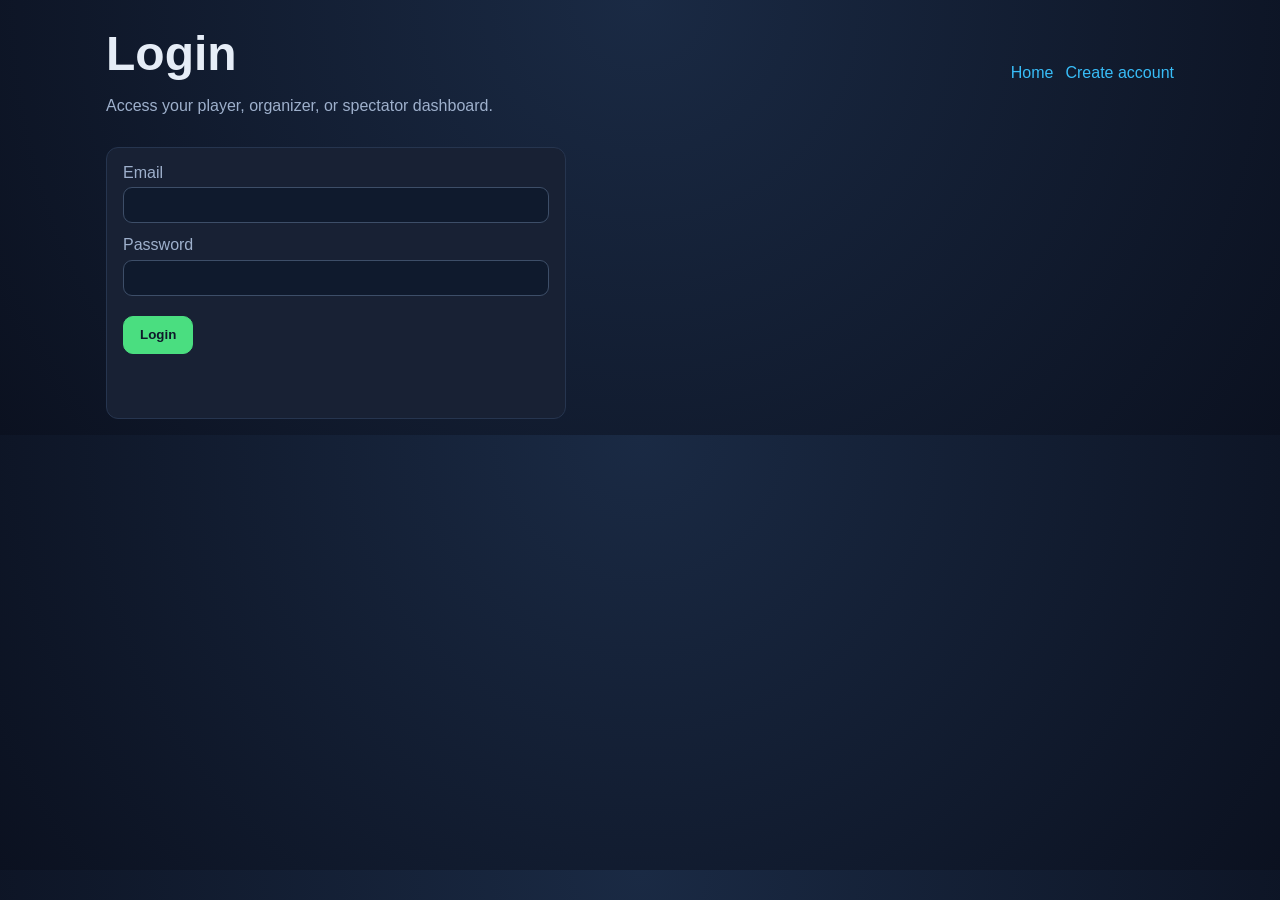
==== pages/auth/login.html @ 9b072035 "First Commit Base Project Files" ====
<!DOCTYPE html>
<html lang="en">
<head>
  <meta charset="UTF-8" />
  <meta name="viewport" content="width=device-width, initial-scale=1.0" />
  <title>Login | Gaming Tournament Portal</title>
  <link rel="stylesheet" href="../../assets/css/main.css" />
</head>
<body>
  <main class="container">
    <header class="page-header">
      <div>
        <h1>Login</h1>
        <p class="muted">Access your player, organizer, or spectator dashboard.</p>
      </div>
      <nav class="page-links">
        <a href="../../index.html">Home</a>
        <a href="signup.html">Create account</a>
      </nav>
    </header>

    <section class="panel" style="max-width: 460px;">
      <form id="login-form" class="stack">
        <label>
          Email
          <input type="email" id="login-email" required />
        </label>
        <label>
          Password
          <input type="password" id="login-password" required />
        </label>
        <button type="submit">Login</button>
      </form>
      <p id="auth-message" class="message"></p>
    </section>
  </main>

  <script type="module" src="../../assets/js/auth/login.js"></script>
</body>
</html>
---- assets/css/main.css ----
:root {
  color-scheme: dark;
  --bg: #0b1120;
  --panel: #182337;
  --panel-alt: #26354f;
  --text: #e6edf7;
  --muted: #9eb0cc;
  --accent: #4ade80;
  --accent-2: #38bdf8;
  --danger: #f87171;
}

* { box-sizing: border-box; }

body {
  margin: 0;
  font-family: Inter, Segoe UI, Arial, sans-serif;
  background: radial-gradient(circle at top, #1a2a44, var(--bg));
  color: var(--text);
}

a { color: var(--accent-2); text-decoration: none; }
a:hover { text-decoration: underline; }

.hero {
  min-height: 62vh;
  padding: 1rem 1rem 2.5rem;
}

.nav {
  max-width: 1100px;
  margin: 0 auto;
  display: flex;
  justify-content: space-between;
  align-items: center;
}

.brand {
  font-weight: 700;
  font-size: 1.2rem;
  color: var(--text);
}

.nav-links {
  display: flex;
  gap: 1rem;
}

.hero-content {
  max-width: 1100px;
  margin: 4rem auto 0;
}

.tag {
  color: var(--accent);
  letter-spacing: 0.06em;
  text-transform: uppercase;
  font-size: 0.8rem;
}

h1 { font-size: clamp(2rem, 4vw, 3rem); margin: 0.6rem 0 1rem; }
h2, h3, h4 { margin-top: 0; }

.sub {
  max-width: 700px;
  color: var(--muted);
  line-height: 1.55;
}

.hero-actions {
  margin-top: 1.5rem;
  display: flex;
  gap: 0.8rem;
  flex-wrap: wrap;
}

.btn,
button {
  background: var(--accent);
  color: #0f172a;
  border: 1px solid var(--accent);
  border-radius: 10px;
  padding: 0.65rem 1rem;
  font-weight: 600;
  cursor: pointer;
}

.btn { display: inline-block; }
.btn-secondary { background: transparent; color: var(--text); border-color: var(--panel-alt); }
button:hover, .btn:hover { opacity: 0.92; text-decoration: none; }

.container {
  max-width: 1100px;
  margin: 0 auto;
  padding: 1rem;
}

.page-header {
  display: flex;
  justify-content: space-between;
  align-items: center;
  gap: 1rem;
  margin-bottom: 1rem;
}

.page-links {
  display: flex;
  gap: 0.75rem;
  flex-wrap: wrap;
}

.grid {
  display: grid;
  gap: 1rem;
}

.three-col {
  grid-template-columns: repeat(auto-fit, minmax(260px, 1fr));
  margin-bottom: 1.5rem;
}

.portal-grid {
  grid-template-columns: repeat(auto-fit, minmax(280px, 1fr));
}

.panel {
  background: color-mix(in hsl, var(--panel), #000 5%);
  border: 1px solid var(--panel-alt);
  border-radius: 12px;
  padding: 1rem;
}

label {
  display: block;
  color: var(--muted);
  margin-bottom: 0.8rem;
}

input,
select,
textarea {
  width: 100%;
  margin-top: 0.35rem;
  background: #0f1a2d;
  color: var(--text);
  border: 1px solid #3d4e68;
  border-radius: 9px;
  padding: 0.6rem;
}

.stack > * + * { margin-top: 0.45rem; }

.message {
  min-height: 1.2rem;
  font-size: 0.92rem;
}

.muted { color: var(--muted); }

ul {
  margin: 0;
  padding-left: 1.2rem;
}

li { margin-bottom: 0.4rem; }

table {
  width: 100%;
  border-collapse: collapse;
}

th,
td {
  padding: 0.45rem;
  border-bottom: 1px solid #374963;
  text-align: left;
}

.reaction-box {
  display: flex;
  gap: 0.5rem;
  flex-wrap: wrap;
}

.reaction-box button {
  width: auto;
  background: #1d4ed8;
  color: #f8fafc;
  border-color: #1d4ed8;
}

.logout-btn {
  background: var(--danger);
  border-color: var(--danger);
  color: #fff;
}

.hidden { display: none; }

@media (max-width: 700px) {
  .page-header {
    flex-direction: column;
    align-items: flex-start;
  }
}
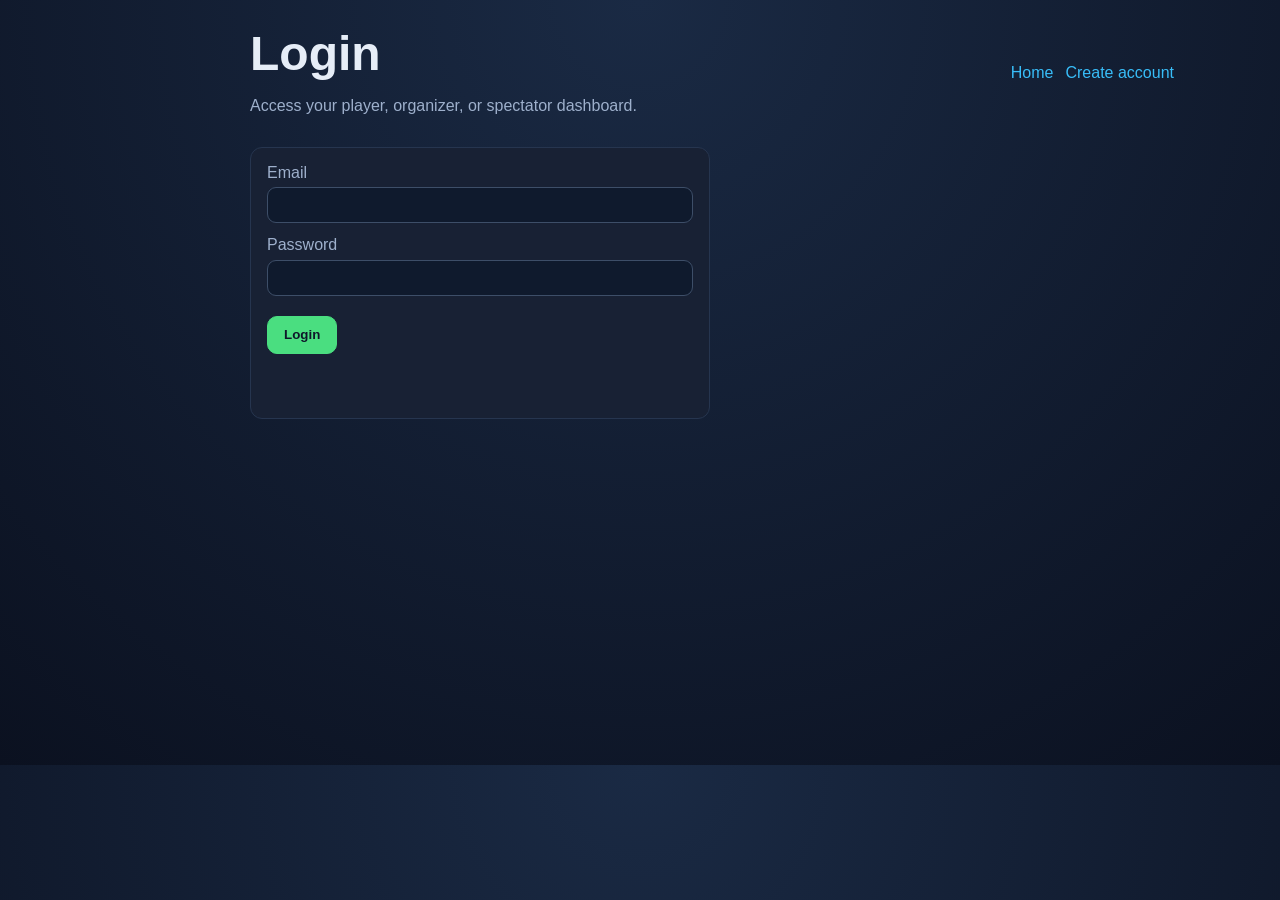
==== commit d00c7093: "Update padding styles in main.css and adjust layout in login and signup pages" ====
--- a/pages/auth/login.html
+++ b/pages/auth/login.html
@@ -7,7 +7,7 @@
   <link rel="stylesheet" href="../../assets/css/main.css" />
 </head>
 <body>
-  <main class="container">
+  <main class="container" style="padding-bottom: 27%;">
     <header class="page-header">
       <div>
         <h1>Login</h1>
--- a/assets/css/main.css
+++ b/assets/css/main.css
@@ -10,7 +10,9 @@
   --danger: #f87171;
 }
 
-* { box-sizing: border-box; }
+* {
+  box-sizing: border-box;
+}
 
 body {
   margin: 0;
@@ -19,26 +21,89 @@
   color: var(--text);
 }
 
-a { color: var(--accent-2); text-decoration: none; }
-a:hover { text-decoration: underline; }
+#bg-video {
+  position: fixed;
+  top: 50%;
+  left: 50%;
+  min-width: 100%;
+  min-height: 100%;
+  width: 100%;
+  height: 100%;
+  z-index: -100;
+  transform: translate(-50%, -50%);
+  object-fit: cover;
+}
+
+a {
+  color: var(--accent-2);
+  text-decoration: none;
+}
+
+a:hover {
+  text-decoration: underline;
+}
 
 .hero {
   min-height: 62vh;
   padding: 1rem 1rem 2.5rem;
 }
 
-.nav {
-  max-width: 1100px;
-  margin: 0 auto;
-  display: flex;
-  justify-content: space-between;
-  align-items: center;
+ul {
+  list-style-type: none;
+  margin: 0;
+  padding: 0 14px;
+  overflow: hidden;
+  background-color: rgba(255, 255, 255, 0.1);
+  backdrop-filter: blur(10px);
+  position: sticky;
+  top: 0;
+  border-radius: 20px;
+  height: 60px;
+}
+
+ul .components {
+  display: flex;
+  align-items: center; 
+  height: 100%;
+  max-width: 100%;
+  gap: 20%;
+}
+
+ul li {
+  list-style: none;
+}
+
+ul li .brand {
+  margin-left: auto;
+}
+
+ul li a {
+  display: block;
+  color: #000000;
+  text-align: center;
+  padding: 10px 25px;
+  text-decoration: none;
+  background-color: rgba(255, 255, 255, 0.2);
+  border-radius: 15px;
+  transition: all 0.2s ease;
+}
+
+ul li a:hover {
+  background-color: rgba(255, 217, 0, 0.644);
+  backdrop-filter: blur(20px);
+  border-radius: 20px;
+  text-decoration: none;
+}
+
+ul li a:active {
+  background-color: #01ab6d;
 }
 
 .brand {
   font-weight: 700;
   font-size: 1.2rem;
   color: var(--text);
+  color: #fa9a00;
 }
 
 .nav-links {
@@ -58,8 +123,16 @@
   font-size: 0.8rem;
 }
 
-h1 { font-size: clamp(2rem, 4vw, 3rem); margin: 0.6rem 0 1rem; }
-h2, h3, h4 { margin-top: 0; }
+h1 {
+  font-size: clamp(2rem, 4vw, 3rem);
+  margin: 0.6rem 0 1rem;
+}
+
+h2,
+h3,
+h4 {
+  margin-top: 0;
+}
 
 .sub {
   max-width: 700px;
@@ -85,14 +158,27 @@
   cursor: pointer;
 }
 
-.btn { display: inline-block; }
-.btn-secondary { background: transparent; color: var(--text); border-color: var(--panel-alt); }
-button:hover, .btn:hover { opacity: 0.92; text-decoration: none; }
+.btn {
+  display: inline-block;
+}
+
+.btn-secondary {
+  background: transparent;
+  color: var(--text);
+  border-color: var(--panel-alt);
+}
+
+button:hover,
+.btn:hover {
+  opacity: 0.92;
+  text-decoration: none;
+}
 
 .container {
   max-width: 1100px;
   margin: 0 auto;
   padding: 1rem;
+  padding-left: 10rem;
 }
 
 .page-header {
@@ -136,9 +222,7 @@
   margin-bottom: 0.8rem;
 }
 
-input,
-select,
-textarea {
+input, select, textarea {
   width: 100%;
   margin-top: 0.35rem;
   background: #0f1a2d;
@@ -148,29 +232,34 @@
   padding: 0.6rem;
 }
 
-.stack > * + * { margin-top: 0.45rem; }
+.stack>*+* {
+  margin-top: 0.45rem;
+}
 
 .message {
   min-height: 1.2rem;
   font-size: 0.92rem;
 }
 
-.muted { color: var(--muted); }
+.muted {
+  color: var(--muted);
+}
 
 ul {
   margin: 0;
   padding-left: 1.2rem;
 }
 
-li { margin-bottom: 0.4rem; }
+li {
+  margin-bottom: 0.4rem;
+}
 
 table {
   width: 100%;
   border-collapse: collapse;
 }
 
-th,
-td {
+th, td {
   padding: 0.45rem;
   border-bottom: 1px solid #374963;
   text-align: left;
@@ -195,7 +284,9 @@
   color: #fff;
 }
 
-.hidden { display: none; }
+.hidden {
+  display: none;
+}
 
 @media (max-width: 700px) {
   .page-header {
@@ -203,3 +294,149 @@
     align-items: flex-start;
   }
 }
+
+/* From Uiverse.io by ahmed150up2 */ 
+.card {
+  display: flex;
+  height: 70px;
+  width: 100%;
+  justify-content: space-between;
+  align-items: center;
+  padding: 0px 15px;
+  box-sizing: border-box;
+}
+
+.card p {
+  margin: 0;
+}
+
+.card .social-icons {
+  display: flex;
+  align-items: center;
+  gap: 5px;
+}
+
+.card .social-link1, .card .social-link2, .card .social-link3, .card .social-link4 {
+  position: relative;
+  display: flex;
+  align-items: center;
+  justify-content: center;
+  width: 35px;
+  height: 35px;
+  color: whitesmoke;
+  text-decoration: none;
+  transition: 0.25s;
+  border-radius: 50px;
+}
+
+.card svg {
+  transform: scale(0.5);
+  width: 100%;
+  height: 100%;
+  cursor: pointer;
+  transition: opacity 0.25s;
+  opacity: 1;
+  z-index: 2;
+}
+
+.card .social-link1:hover {
+  background-color: #1a1e22;
+  animation: bounce_613 0.4s linear;
+}
+
+.card .social-link2:hover {
+  background-color: #0a66c2;
+  animation: bounce_613 0.4s linear;
+}
+
+.card .social-link3:hover {
+  background-color: #0059f7;
+  animation: bounce_613 0.4s linear;
+}
+
+.card .social-link4:hover {
+  background-color: #1d4292;
+  animation: bounce_613 0.4s linear;
+}
+
+@keyframes bounce_613 {
+  40% {
+    transform: scale(1.4);
+  }
+
+  60% {
+    transform: scale(0.8);
+  }
+
+  80% {
+    transform: scale(1.2);
+  }
+
+  100% {
+    transform: scale(1);
+  }
+}
+
+
+.card-1 {
+  position: relative;
+  width: 300px;
+  height: 200px;
+  background-color: rgba(255,255,255, 0.5);
+  border-radius: 10px;
+  display: flex;
+  align-items: center;
+  justify-content: center;
+  overflow: hidden;
+  perspective: 1000px;
+  box-shadow: 0 0 0 5px #ffffff80;
+  transition: all 0.6s cubic-bezier(0.175, 0.885, 0.32, 1.275);
+}
+
+.card-1 img {
+  width: 350px;
+  fill: #333;
+  transition: all 0.6s cubic-bezier(0.175, 0.885, 0.32, 1.275);
+}
+
+.card-1:hover {
+  transform: scale(1.05);
+  box-shadow: 0 8px 16px rgba(255, 255, 255, 0.2);
+}
+
+.card__content-1 {
+  position: absolute;
+  top: 0;
+  left: 0;
+  width: 100%;
+  height: 100%;
+  padding: 20px;
+  box-sizing: border-box;
+  background-color: rgba(255, 255, 255, 0.3);
+  backdrop-filter: blur(10px);
+  transform: rotateX(-90deg);
+  transform-origin: bottom;
+  transition: all 0.6s cubic-bezier(0.175, 0.885, 0.32, 1.275);
+}
+
+.card-1:hover .card__content-1 {
+  transform: rotateX(0deg);
+}
+
+.card__title-1 {
+  margin: 0;
+  font-size: 24px;
+  color: #333;
+  font-weight: 700;
+}
+
+.card-1:hover img {
+  scale: 0.80;
+}
+
+.card__description-1 {
+  margin: 10px 0 0;
+  font-size: 14px;
+  color: #000000;
+  line-height: 1.4;
+}
